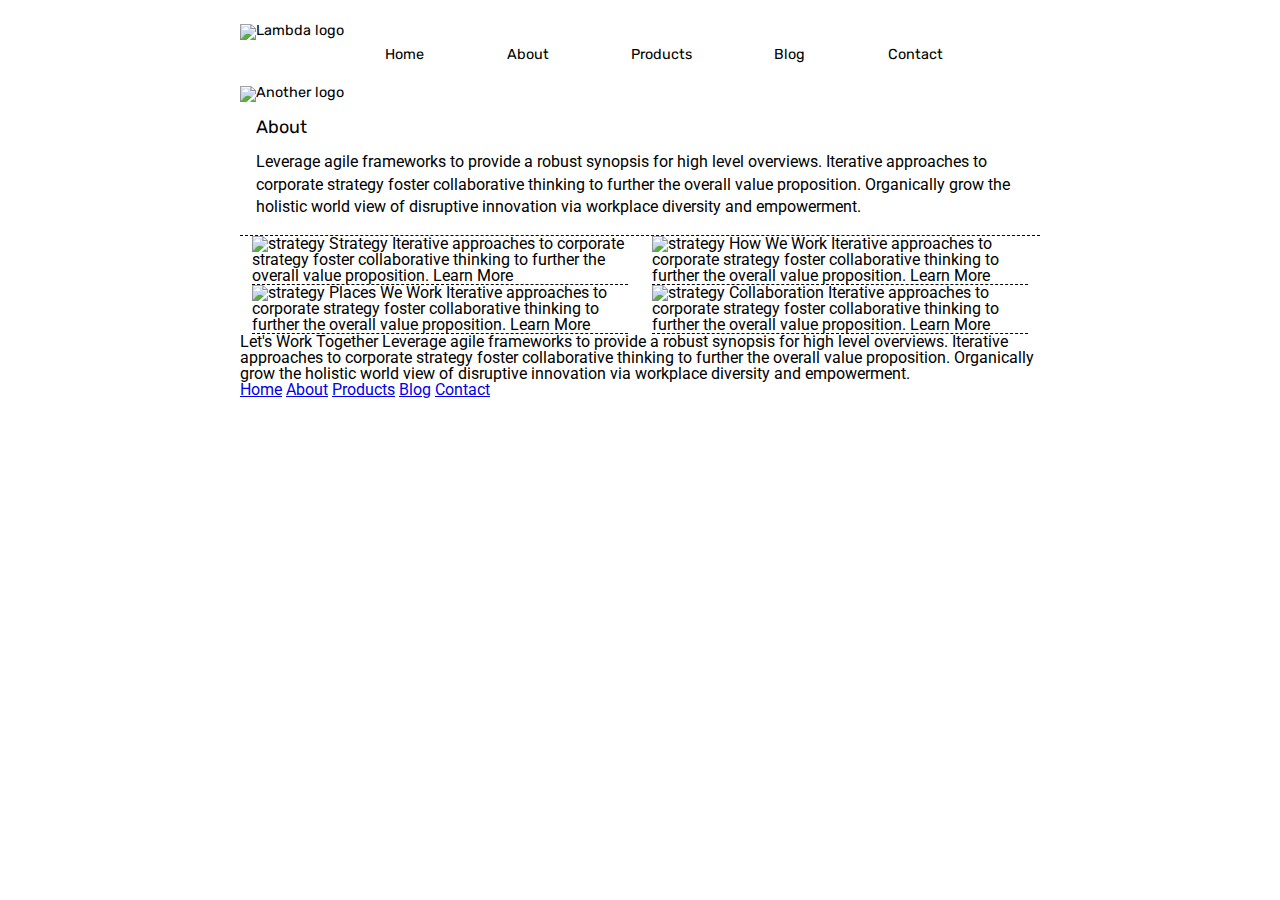
==== about.html @ aafeab74 "working on about page" ====
<!doctype html>

<html lang="en">
<head>
  <meta charset="utf-8">

  <title>Sprint Challenge - About</title>

  <link href="https://fonts.googleapis.com/css?family=Roboto|Rubik" rel="stylesheet">
  <link rel="stylesheet" href="css/about.css">

</head>

<header>
  <div id="nav-bar-top">
      <img src="/img/lambda-black.png" alt="Lambda logo">
      <nav>
          <a href="/index.html" target="_blank">Home</a>
          <a href="#nav-bar-top">About</a>
          <a href="#" target="_blank">Products</a>
          <a href="#" target="_blank">Blog</a>
          <a href="#" target="_blank">Contact</a>
      </nav>
  </div>
  <img id="jumbo-about-image" src="/img/jumbo-about.png" alt="Another logo">
</header>

<body>
    <div class="container about-page">
    <section id="about-section">
    <h1>About</h1>

    <p>Leverage agile frameworks to provide a robust synopsis for high level overviews. Iterative approaches to corporate strategy foster collaborative thinking to further the overall value proposition. Organically grow the holistic world view of disruptive innovation via workplace diversity and empowerment.</p>
    </section>

<section id="details-section1">
    <div>
    <img src="img/about-plan.png" alt="strategy">
    
    Strategy
    
    Iterative approaches to corporate strategy foster collaborative thinking to further the overall value proposition.

    Learn More
    </div>


    <div>
    <img src="img/about-working.png" alt="strategy">
    
    How We Work
    
    Iterative approaches to corporate strategy foster collaborative thinking to further the overall value proposition.

    Learn More
    </div>
  </section>
<section id="details-section2">
  <div>
    <img src="img/about-office.png" alt="strategy">
    
    Places We Work

    Iterative approaches to corporate strategy foster collaborative thinking to further the overall value proposition.

    Learn More
  </div>
  <div>
    <img src="img/about-meeting.png" alt="strategy">
    
    Collaboration
    
    Iterative approaches to corporate strategy foster collaborative thinking to further the overall value proposition.

    Learn More
  </div>
</section>

    Let's Work Together

    Leverage agile frameworks to provide a robust synopsis for high level overviews. Iterative approaches to corporate strategy foster collaborative thinking to further the overall value proposition. Organically grow the holistic world view of disruptive innovation via workplace diversity and empowerment.
        
      <footer>
        <nav>
          <a href="index.html">Home</a>
          <a href="#">About</a>
          <a href="#">Products</a>
          <a href="#">Blog</a>
          <a href="#">Contact</a>
        </nav>
      </footer>
    </div><!-- container -->        
</body>
</html>
---- css/about.css ----
/* http://meyerweb.com/eric/tools/css/reset/ 
   v2.0 | 20110126
   License: none (public domain)
*/

html, body, div, span, applet, object, iframe,
h1, h2, h3, h4, h5, h6, p, blockquote, pre,
a, abbr, acronym, address, big, cite, code,
del, dfn, em, img, ins, kbd, q, s, samp,
small, strike, strong, sub, sup, tt, var,
b, u, i, center,
dl, dt, dd, ol, ul, li,
fieldset, form, label, legend,
table, caption, tbody, tfoot, thead, tr, th, td,
article, aside, canvas, details, embed, 
figure, figcaption, footer, header, hgroup, 
menu, nav, output, ruby, section, summary,
time, mark, audio, video {
	margin: 0;
	padding: 0;
	border: 0;
	font-size: 100%;
	font: inherit;
	vertical-align: baseline;
}
/* HTML5 display-role reset for older browsers */
article, aside, details, figcaption, figure, 
footer, header, hgroup, menu, nav, section {
	display: block;
}
body {
	line-height: 1;
}
ol, ul {
	list-style: none;
}
blockquote, q {
	quotes: none;
}
blockquote:before, blockquote:after,
q:before, q:after {
	content: '';
	content: none;
}
table {
	border-collapse: collapse;
	border-spacing: 0;
}

* {
    box-sizing: border-box;
}

html, body {
    height: 100%;
    font-family: 'Roboto', sans-serif;
}

h1, h2, h3, h4, h5 {
    font-size: 18px;
    margin-bottom: 15px;
    font-family: 'Rubik', sans-serif;
}

p {
    line-height: 1.4;
}

/* styling my about page here */
.container {
    width: 800px;
    margin: 0 auto;
}

header {
    width: 800px;
    margin: 0 auto;
    font-family: 'Rubik';
    font-size: .9rem;
}
#jumbo-image {
    margin: 2% 0;
}
#nav-bar-top {
    display: flex;
    padding: 3% 0;
}
#nav-bar-top nav {
    width: 80%;
    display: flex;
    justify-content: space-around;
    align-items: center;
    padding-top: 3%;
}
#nav-bar-top nav a {
    text-decoration: none;
    color: black;
}
#about-section {
    padding: 2%;
}

#details-section1 {
display: flex;
justify-content: space-around;
border-top: 1px dashed black;
}
#details-section2 {
    display: flex;
    justify-content: space-around;
    }
#details-section1 div, #details-section2 div {
    width: 47%;
    border-bottom: 1px dashed black;
}
#details-section1 img, #details-section2 img {
    width: 100%;
}
#details-section2 {
display: flex;
justify-content: space-around;
}
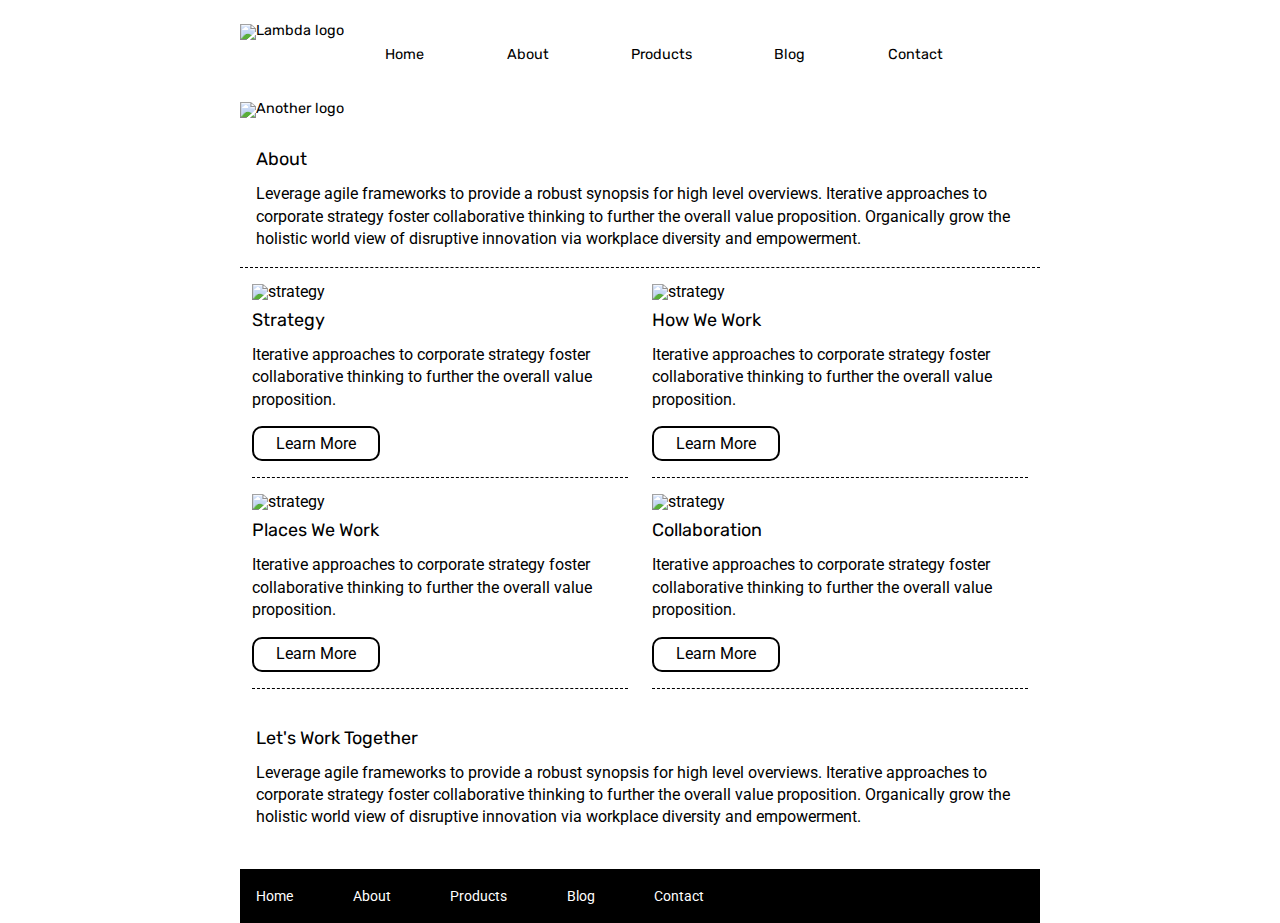
==== commit 7fc9a06b: "MVP done" ====
--- a/about.html
+++ b/about.html
@@ -37,53 +37,54 @@
     <div>
     <img src="img/about-plan.png" alt="strategy">
     
-    Strategy
+    <h3>Strategy</h3>
     
-    Iterative approaches to corporate strategy foster collaborative thinking to further the overall value proposition.
+    <p>Iterative approaches to corporate strategy foster collaborative thinking to further the overall value proposition.</p>
 
-    Learn More
+    <a href="#">Learn More</a>
     </div>
 
 
     <div>
     <img src="img/about-working.png" alt="strategy">
     
-    How We Work
+    <h3>How We Work</h3>
     
-    Iterative approaches to corporate strategy foster collaborative thinking to further the overall value proposition.
+    <p>Iterative approaches to corporate strategy foster collaborative thinking to further the overall value proposition.</p>
 
-    Learn More
+    <a href="#">Learn More</a>
     </div>
   </section>
 <section id="details-section2">
   <div>
     <img src="img/about-office.png" alt="strategy">
     
-    Places We Work
+    <h3>Places We Work</h3>
 
-    Iterative approaches to corporate strategy foster collaborative thinking to further the overall value proposition.
+    <p>Iterative approaches to corporate strategy foster collaborative thinking to further the overall value proposition.</p>
 
-    Learn More
+    <a href="#">Learn More</a>
   </div>
   <div>
     <img src="img/about-meeting.png" alt="strategy">
     
-    Collaboration
+    <h3>Collaboration</h3>
     
-    Iterative approaches to corporate strategy foster collaborative thinking to further the overall value proposition.
+    <p>Iterative approaches to corporate strategy foster collaborative thinking to further the overall value proposition.</p>
 
-    Learn More
+    <a href="#">Learn More</a>
   </div>
 </section>
 
-    Let's Work Together
+<section id="closing-section">
+    <h3>Let's Work Together</h3>
 
-    Leverage agile frameworks to provide a robust synopsis for high level overviews. Iterative approaches to corporate strategy foster collaborative thinking to further the overall value proposition. Organically grow the holistic world view of disruptive innovation via workplace diversity and empowerment.
-        
+    <p>Leverage agile frameworks to provide a robust synopsis for high level overviews. Iterative approaches to corporate strategy foster collaborative thinking to further the overall value proposition. Organically grow the holistic world view of disruptive innovation via workplace diversity and empowerment.</p>
+</section>
       <footer>
         <nav>
-          <a href="index.html">Home</a>
-          <a href="#">About</a>
+          <a href="index.html" target="_blank">Home</a>
+          <a href="#nav-bar-top">About</a>
           <a href="#">Products</a>
           <a href="#">Blog</a>
           <a href="#">Contact</a>
--- a/css/about.css
+++ b/css/about.css
@@ -78,7 +78,7 @@
     font-family: 'Rubik';
     font-size: .9rem;
 }
-#jumbo-image {
+#jumbo-about-image {
     margin: 2% 0;
 }
 #nav-bar-top {
@@ -101,17 +101,20 @@
 }
 
 #details-section1 {
-display: flex;
-justify-content: space-around;
-border-top: 1px dashed black;
+    display: flex;
+    justify-content: space-around;
+    border-top: 1px dashed black;
 }
 #details-section2 {
     display: flex;
     justify-content: space-around;
-    }
+}
 #details-section1 div, #details-section2 div {
+    display: flex;
+    flex-direction: column;
     width: 47%;
     border-bottom: 1px dashed black;
+    padding: 2% 0;
 }
 #details-section1 img, #details-section2 img {
     width: 100%;
@@ -121,5 +124,43 @@
 justify-content: space-around;
 }
 
+#details-section1 a, #details-section2 a {
+    text-align: center;
+    width: 34%;
+    text-decoration: none;
+    padding: 2% 3%;
+    border: 2px solid black;
+    border-radius: 10px;
+    color:black;
+}
+#details-section1 h3, #details-section2 h3 {
+    padding-top: 3%;
+}
+#details-section1 p, #details-section2 p {
+    padding-bottom: 4%;
+}
+
+#closing-section {
+    padding: 5% 2%;
+}
+
+footer {
+    width: 100%;
+    background: black;
+}
+footer nav {
+    width: 60%;
+    display: flex;
+    justify-content: space-between;
+    align-items: center;
+    padding: 20px 2%;
+    font-size: 14px;
+}
+
+footer nav a {
+    color: white;
+    text-decoration: none;
+}
 
 
+
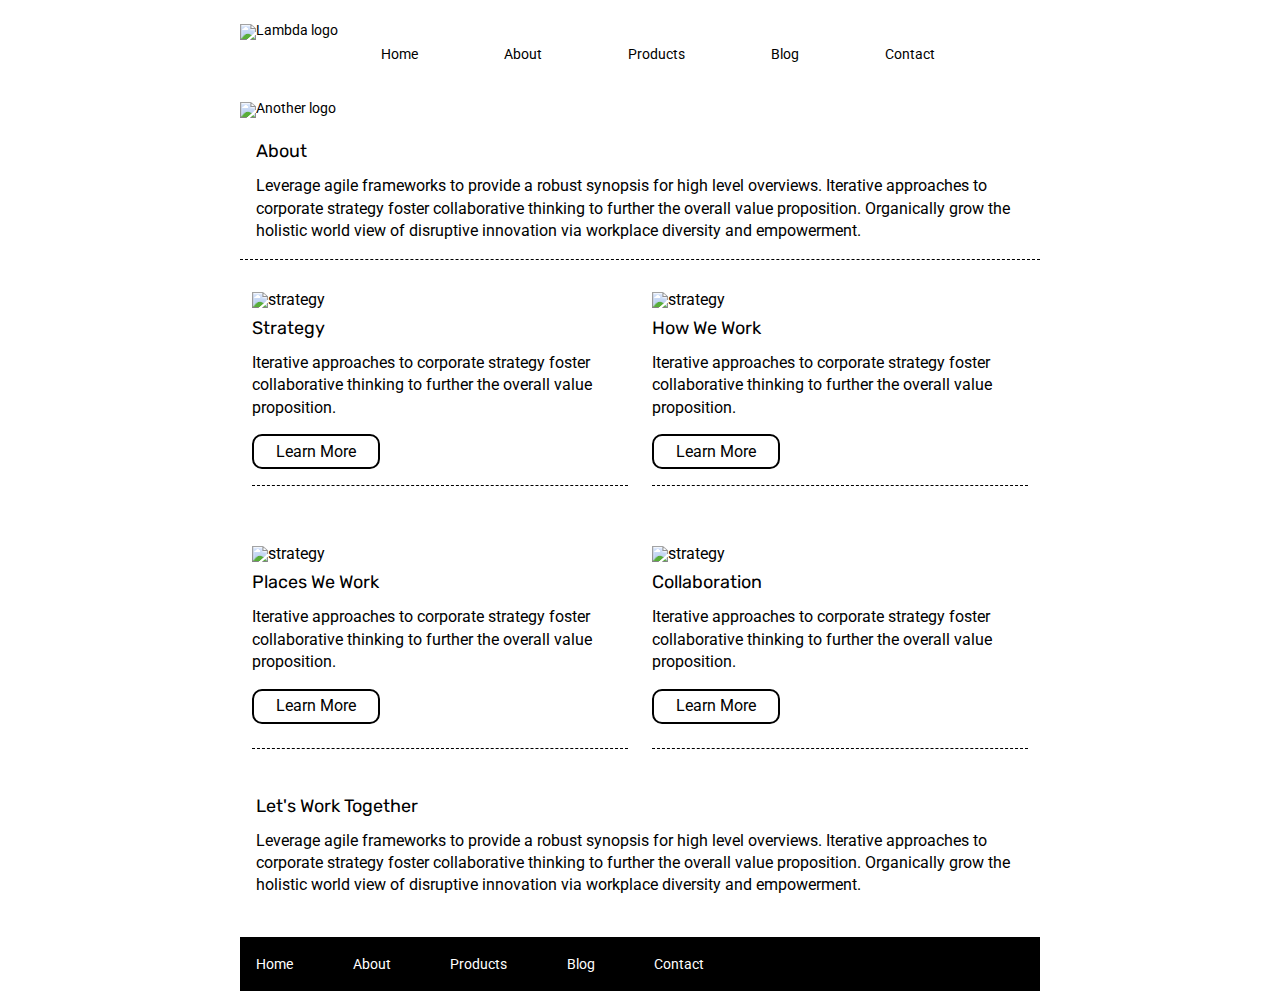
==== commit b55c68e4: "MVP completed" ====
--- a/about.html
+++ b/about.html
@@ -16,7 +16,7 @@
       <img src="/img/lambda-black.png" alt="Lambda logo">
       <nav>
           <a href="/index.html" target="_blank">Home</a>
-          <a href="#nav-bar-top">About</a>
+          <a href="#">About</a>
           <a href="#" target="_blank">Products</a>
           <a href="#" target="_blank">Blog</a>
           <a href="#" target="_blank">Contact</a>
@@ -84,7 +84,7 @@
       <footer>
         <nav>
           <a href="index.html" target="_blank">Home</a>
-          <a href="#nav-bar-top">About</a>
+          <a href="#">About</a>
           <a href="#">Products</a>
           <a href="#">Blog</a>
           <a href="#">Contact</a>
--- a/css/about.css
+++ b/css/about.css
@@ -75,7 +75,7 @@
 header {
     width: 800px;
     margin: 0 auto;
-    font-family: 'Rubik';
+    font-family: 'Roboto';
     font-size: .9rem;
 }
 #jumbo-about-image {
@@ -97,13 +97,14 @@
     color: black;
 }
 #about-section {
-    padding: 2%;
+    padding: 1% 2% 2% 2%;
 }
 
 #details-section1 {
     display: flex;
     justify-content: space-around;
     border-top: 1px dashed black;
+    padding-top: 2%;
 }
 #details-section2 {
     display: flex;
@@ -116,12 +117,12 @@
     border-bottom: 1px dashed black;
     padding: 2% 0;
 }
+#details-section2 div {
+    padding-bottom: 3%;
+    margin-top: 5.5%;
+}
 #details-section1 img, #details-section2 img {
     width: 100%;
-}
-#details-section2 {
-display: flex;
-justify-content: space-around;
 }
 
 #details-section1 a, #details-section2 a {
@@ -142,6 +143,7 @@
 
 #closing-section {
     padding: 5% 2%;
+    margin-top: 1%;
 }
 
 footer {
